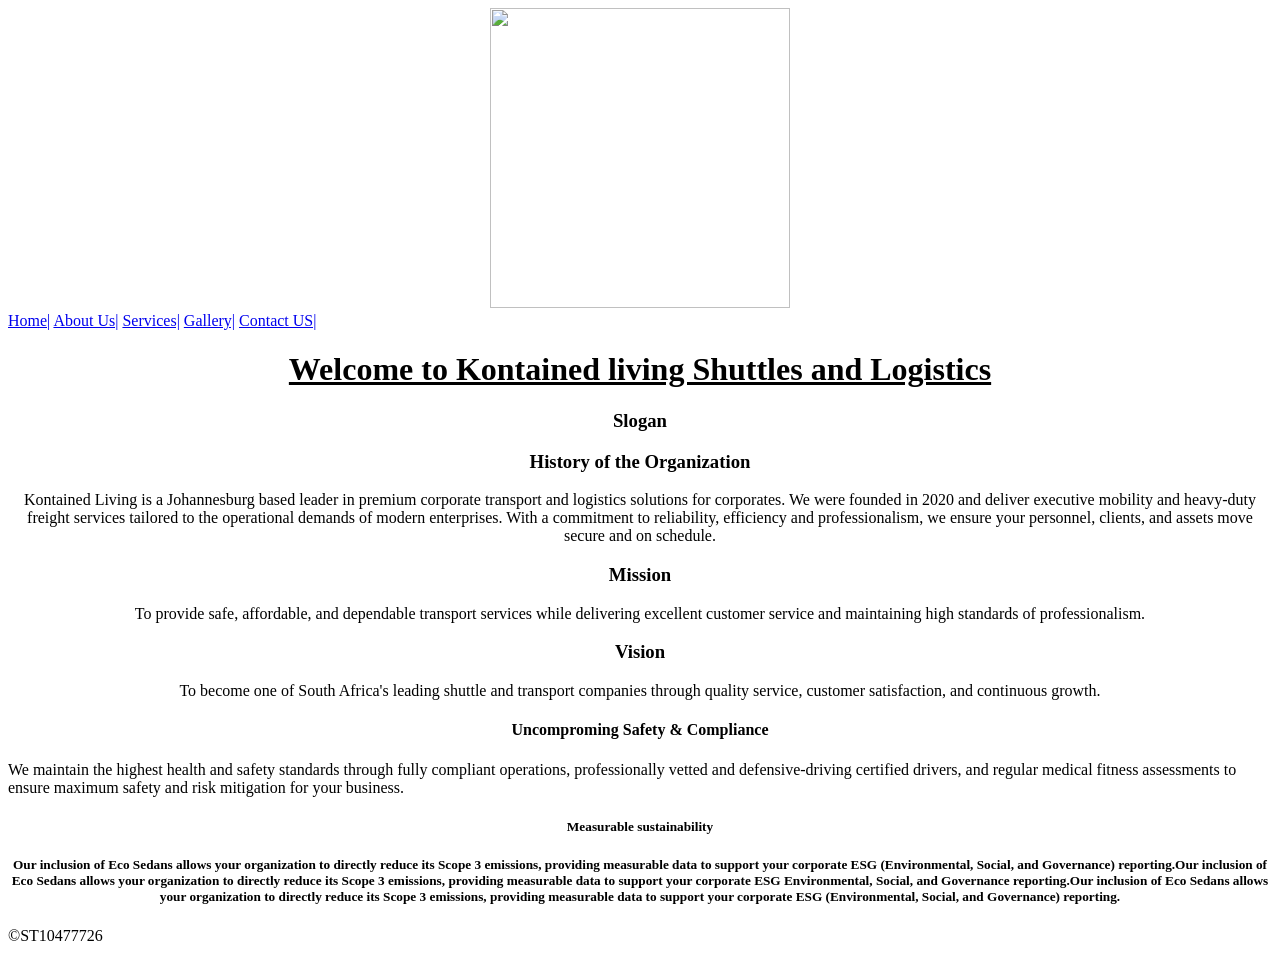
==== About.html @ bf4a71a9 "Add files via upload" ====
<!DOCTYPE html>
<html lang="en">
 <head>
<title>About us</title>
 <body style="background-color:white;"></body>
 <header>
<center>
 <img src="images/logo.png"style="width:300px;height:300px;">
 </center>
 <nav>
<a href="home.html">Home|</a>
<a href="about.html">About Us|</a>
<a href="Service.html">Services|</a>
<a href="gallery.html">Gallery|</a>
<a href="contact.html">Contact US|</a>
 </nav>
 </header>
 <main>
<h1><u><center>Welcome to Kontained living Shuttles and Logistics</center></u></h1>
<h3><b><center>Slogan</center></b></h3>
<h3><center>History of the Organization</center></h3>
<p><center>Kontained Living is a Johannesburg based leader in premium corporate transport and logistics solutions for corporates.  We were founded in 2020 and deliver executive mobility and heavy-duty freight services tailored to the operational demands of modern enterprises. With a commitment to reliability, efficiency and professionalism, we ensure your personnel, clients, and assets move secure and on schedule.</center></p>
<h3><b><center>Mission </center></b></h3>
<p><center>To provide safe, affordable, and dependable transport services while delivering excellent customer service and maintaining high standards of professionalism.</center></p>
<h3><b><center>Vision</center></b></h3>
<p><center>To become one of South Africa's leading shuttle and transport companies through quality service, customer satisfaction, and continuous growth.</center></p>
<h4><b><center>Uncomproming Safety & Compliance </center></b></h4>
<h4<center>We maintain the highest health and safety standards through fully compliant operations, professionally vetted and defensive-driving certified drivers, and regular medical fitness assessments to ensure maximum safety and risk mitigation for your business.</center>
<h5><b><center>Measurable sustainability</center></b></h5>
<h5><center>Our inclusion of Eco Sedans allows your organization to directly reduce its Scope 3 emissions, providing measurable data to support your corporate ESG (Environmental, Social, and Governance) reporting.Our inclusion of Eco Sedans allows your organization to directly reduce its Scope 3 emissions, providing measurable data to support your corporate ESG Environmental, Social, and Governance reporting.Our inclusion of Eco Sedans allows your organization to directly reduce its Scope 3 emissions, providing measurable data to support your corporate ESG (Environmental, Social, and Governance) reporting.</center></h5>
 </main>
 <footer>&copy;ST10477726</footer>
 </body>
 </html>
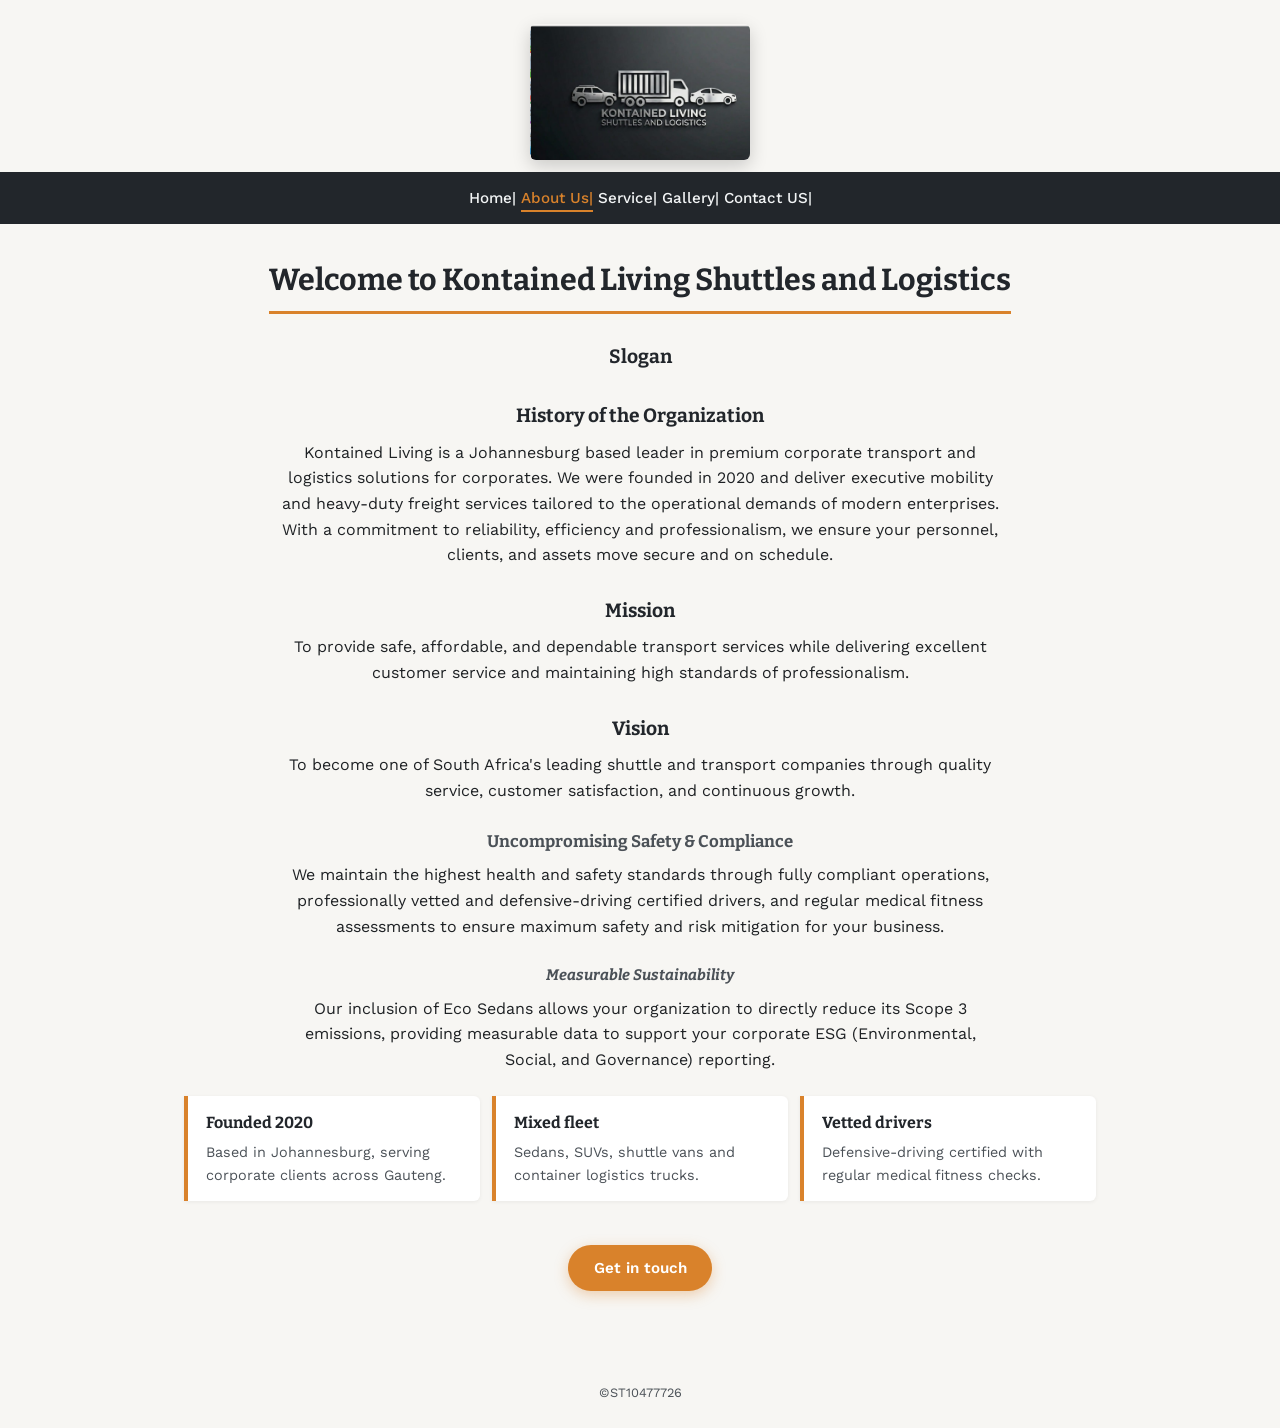
==== commit 408aede4: "First Commit" ====
--- a/About.html
+++ b/About.html
@@ -1,34 +1,75 @@
-<!DOCTYPE html>
-<html lang="en">
- <head>
-<title>About us</title>
- <body style="background-color:white;"></body>
- <header>
-<center>
- <img src="images/logo.png"style="width:300px;height:300px;">
- </center>
- <nav>
-<a href="home.html">Home|</a>
-<a href="about.html">About Us|</a>
-<a href="Service.html">Services|</a>
-<a href="gallery.html">Gallery|</a>
-<a href="contact.html">Contact US|</a>
- </nav>
- </header>
- <main>
-<h1><u><center>Welcome to Kontained living Shuttles and Logistics</center></u></h1>
-<h3><b><center>Slogan</center></b></h3>
-<h3><center>History of the Organization</center></h3>
-<p><center>Kontained Living is a Johannesburg based leader in premium corporate transport and logistics solutions for corporates.  We were founded in 2020 and deliver executive mobility and heavy-duty freight services tailored to the operational demands of modern enterprises. With a commitment to reliability, efficiency and professionalism, we ensure your personnel, clients, and assets move secure and on schedule.</center></p>
-<h3><b><center>Mission </center></b></h3>
-<p><center>To provide safe, affordable, and dependable transport services while delivering excellent customer service and maintaining high standards of professionalism.</center></p>
-<h3><b><center>Vision</center></b></h3>
-<p><center>To become one of South Africa's leading shuttle and transport companies through quality service, customer satisfaction, and continuous growth.</center></p>
-<h4><b><center>Uncomproming Safety & Compliance </center></b></h4>
-<h4<center>We maintain the highest health and safety standards through fully compliant operations, professionally vetted and defensive-driving certified drivers, and regular medical fitness assessments to ensure maximum safety and risk mitigation for your business.</center>
-<h5><b><center>Measurable sustainability</center></b></h5>
-<h5><center>Our inclusion of Eco Sedans allows your organization to directly reduce its Scope 3 emissions, providing measurable data to support your corporate ESG (Environmental, Social, and Governance) reporting.Our inclusion of Eco Sedans allows your organization to directly reduce its Scope 3 emissions, providing measurable data to support your corporate ESG Environmental, Social, and Governance reporting.Our inclusion of Eco Sedans allows your organization to directly reduce its Scope 3 emissions, providing measurable data to support your corporate ESG (Environmental, Social, and Governance) reporting.</center></h5>
- </main>
- <footer>&copy;ST10477726</footer>
- </body>
- </html>
+<!DOCTYPE html>
+<html lang="en">
+<head>
+<meta charset="UTF-8">
+<meta name="viewport" content="width=device-width, initial-scale=1">
+<meta name="description" content="About Kontained Living Shuttles and Logistics — our history, mission, vision and safety standards.">
+<title>About us | Kontained Living Shuttles and Logistics</title>
+<link rel="stylesheet" href="CSS/style.css">
+</head>
+<body>
+
+<header>
+  <img src="IMAGES/logo.png" alt="Kontained Living Shuttles and Logistics logo">
+  <nav>
+    <center>
+    <a href="Home.html">Home|</a>
+    <a href="About.html" class="active">About Us|</a>
+    <a href="Service.html">Service|</a>
+    <a href="Gallery.html">Gallery|</a>
+    <a href="Contact.html">Contact US|</a>
+  </nav>
+  </center>
+</header>
+
+<main>
+  <h1>Welcome to Kontained Living Shuttles and Logistics</h1>
+  <h3><b>Slogan</b></h3>
+
+  <h3>History of the Organization</h3>
+  <p>Kontained Living is a Johannesburg based leader in premium corporate transport and logistics
+  solutions for corporates. We were founded in 2020 and deliver executive mobility and heavy-duty
+  freight services tailored to the operational demands of modern enterprises. With a commitment to
+  reliability, efficiency and professionalism, we ensure your personnel, clients, and assets move
+  secure and on schedule.</p>
+
+  <h3><b>Mission</b></h3>
+  <p>To provide safe, affordable, and dependable transport services while delivering excellent
+  customer service and maintaining high standards of professionalism.</p>
+
+  <h3><b>Vision</b></h3>
+  <p>To become one of South Africa's leading shuttle and transport companies through quality
+  service, customer satisfaction, and continuous growth.</p>
+
+  <h4><b>Uncompromising Safety &amp; Compliance</b></h4>
+  <p>We maintain the highest health and safety standards through fully compliant operations,
+  professionally vetted and defensive-driving certified drivers, and regular medical fitness
+  assessments to ensure maximum safety and risk mitigation for your business.</p>
+
+  <h5><b>Measurable Sustainability</b></h5>
+  <p>Our inclusion of Eco Sedans allows your organization to directly reduce its Scope 3 emissions,
+  providing measurable data to support your corporate ESG (Environmental, Social, and Governance)
+  reporting.</p>
+
+  <div class="card-grid">
+    <div class="card">
+      <h4>Founded 2020</h4>
+      <p>Based in Johannesburg, serving corporate clients across Gauteng.</p>
+    </div>
+    <div class="card">
+      <h4>Mixed fleet</h4>
+      <p>Sedans, SUVs, shuttle vans and container logistics trucks.</p>
+    </div>
+    <div class="card">
+      <h4>Vetted drivers</h4>
+      <p>Defensive-driving certified with regular medical fitness checks.</p>
+    </div>
+  </div>
+
+  <a href="Contact.html" class="btn">Get in touch</a>
+</main>
+
+<footer>&copy;ST10477726</footer>
+
+</body>
+</html>
--- a/CSS/style.css
+++ b/CSS/style.css
@@ -0,0 +1,247 @@
+/* ==========================================================================
+   Kontained Living Shuttles and Logistics — site stylesheet
+   Link this into every page:  <link rel="stylesheet" href="style.css">
+   ========================================================================== */
+
+@import url('https://fonts.googleapis.com/css2?family=Bitter:ital,wght@0,400;0,600;0,700;1,600&family=Work+Sans:wght@400;500;600&display=swap');
+
+:root {
+  --charcoal-dark:  #22262b;
+  --charcoal-mid:   #343a40;
+  --silver:         #cfd4d8;
+  --silver-bright:  #f2f4f5;
+  --amber:          #d9822b;
+  --amber-dark:     #b56a1e;
+  --cream-bg:       #f7f6f3;
+  --ink:            #1e2124;
+  --ink-soft:       #4b5157;
+
+  --font-display: 'Bitter', Georgia, serif;
+  --font-body:    'Work Sans', -apple-system, Segoe UI, sans-serif;
+
+  --max-width: 960px;
+}
+* { box-sizing: border-box; }
+
+html, body {
+  margin: 0;
+  background: var(--cream-bg);
+  color: var(--ink);
+  font-family: 'Work Sans', -apple-system, Segoe UI, sans-serif;
+  font-size: 16px;
+  line-height: 1.6;
+}
+
+header { display: block; text-align: center; }
+
+header img {
+  display: block;
+  width: 220px;
+  height: auto;
+  margin: 1.5rem auto 0.75rem;
+  border-radius: 6px;
+  box-shadow: 0 6px 18px rgba(0, 0, 0, 0.18);
+}
+
+nav {
+  background: var(--charcoal-dark);
+  padding: 0.85rem 1rem;
+  display: flex;
+  gap: 1.5rem;
+  flex-wrap: wrap;
+  justify-content: center;
+}
+
+nav a {
+  color: var(--silver-bright);
+  font-weight: 500;
+  font-size: 0.95rem;
+  text-decoration: none;
+  padding-bottom: 3px;
+  border-bottom: 2px solid transparent;
+  transition: border-color 0.2s ease, color 0.2s ease;
+}
+
+nav a:hover,
+nav a:focus-visible { color: var(--amber); border-bottom-color: var(--amber); }
+
+nav a.active { color: var(--amber); border-bottom-color: var(--amber); }
+
+main {
+  max-width: var(--max-width);
+  margin: 0 auto;
+  padding: 2rem 1.5rem 3rem;
+  text-align: center;
+}
+
+h1, h2, h3, h4, h5 {
+  font-family: 'Bitter', Georgia, serif;
+  color: var(--charcoal-dark);
+  text-align: center;
+}
+
+h1 {
+  font-size: 1.9rem;
+  border-bottom: 3px solid var(--amber);
+  display: table;
+  margin: 0 auto 1.25rem;
+  padding-bottom: 0.4rem;
+}
+
+h3 { font-size: 1.2rem; margin: 1.75rem auto 0.5rem; }
+h4 { font-size: 1.05rem; margin: 1.5rem auto 0.5rem; color: var(--ink-soft); }
+h5 { font-size: 0.95rem; margin: 1.5rem auto 0.5rem; font-style: italic; color: var(--ink-soft); }
+
+main > p {
+  max-width: 720px;
+  margin: 0 auto 1rem;
+  text-align: center;
+  color: var(--ink);
+}
+
+.btn {
+  display: inline-block;
+  background: var(--amber);
+  color: #fff;
+  font-weight: 600;
+  font-size: 0.95rem;
+  text-decoration: none;
+  padding: 0.7rem 1.6rem;
+  border-radius: 999px;
+  margin: 1.25rem auto;
+  box-shadow: 0 4px 14px rgba(217, 130, 43, 0.35);
+  transition: background 0.2s ease, transform 0.15s ease;
+}
+
+.btn:hover { background: var(--amber-dark); transform: translateY(-1px); }
+
+.card-grid {
+  display: flex;
+  flex-wrap: wrap;
+  justify-content: center;
+  gap: 0.75rem;
+  max-width: var(--max-width);
+  margin: 1.5rem auto;
+}
+
+.card-grid .card {
+  background: #fff;
+  border-left: 4px solid var(--amber);
+  border-radius: 0 6px 6px 0;
+  box-shadow: 0 1px 4px rgba(0, 0, 0, 0.06);
+  padding: 0.85rem 1.1rem;
+  text-align: left;
+  flex: 1 1 240px;
+  max-width: 300px;
+}
+
+.card-grid .card h4 { margin: 0 0 0.35rem; text-align: left; color: var(--charcoal-dark); font-size: 1rem; }
+.card-grid .card p { margin: 0; text-align: left; font-size: 0.9rem; color: var(--ink-soft); }
+
+main > .card {
+  background: #fff;
+  border-left: 4px solid var(--amber);
+  border-radius: 0 6px 6px 0;
+  box-shadow: 0 1px 4px rgba(0, 0, 0, 0.06);
+  padding: 0.85rem 1.1rem;
+  text-align: left;
+  max-width: 420px;
+  margin: 0.75rem auto;
+}
+
+main > .card h4 { margin: 0 0 0.35rem; text-align: left; }
+main > .card p { text-align: left; margin: 0; }
+
+ul {
+  list-style: none;
+  padding-left: 0;
+  max-width: 480px;
+  margin: 1.5rem auto;
+  text-align: left;
+}
+
+ul li {
+  font-family: 'Bitter', Georgia, serif;
+  font-style: italic;
+  font-size: 1.05rem;
+  background: #fff;
+  border-left: 4px solid var(--amber);
+  padding: 0.65rem 1rem;
+  margin-bottom: 0.6rem;
+  border-radius: 0 4px 4px 0;
+  box-shadow: 0 1px 4px rgba(0, 0, 0, 0.06);
+}
+
+ul li span {
+  display: block;
+  font-family: 'Work Sans', sans-serif;
+  font-style: normal;
+  font-size: 0.85rem;
+  color: var(--ink-soft);
+  margin-top: 0.2rem;
+}
+
+#gallery-card-container {
+  display: flex;
+  flex-wrap: wrap;
+  justify-content: center;
+  gap: 1rem;
+  max-width: var(--max-width);
+  margin: 1.5rem auto;
+}
+
+.gallery-card,
+main > figure {
+  background: #fff;
+  border: 1px solid var(--silver);
+  border-radius: 8px;
+  box-shadow: 0 1px 4px rgba(0, 0, 0, 0.08);
+  padding: 8px;
+  width: 260px;
+  transition: transform 0.2s ease, box-shadow 0.2s ease;
+}
+
+.gallery-card:hover,
+main > figure:hover { transform: translateY(-3px); box-shadow: 0 8px 18px rgba(0, 0, 0, 0.16); }
+
+.gallery-card img,
+main > figure img,
+main > figure video {
+  display: block;
+  width: 100%;
+  height: 180px;
+  object-fit: cover;
+  border-radius: 6px;
+}
+
+main > figure video { object-fit: contain; background: var(--charcoal-dark); }
+
+.gallery-card figcaption,
+main > figure figcaption {
+  margin-top: 0.5rem;
+  font-size: 0.85rem;
+  color: var(--ink-soft);
+  text-align: center;
+}
+
+main iframe {
+  width: 100%;
+  max-width: 480px;
+  height: 320px;
+  border: 0;
+  border-radius: 8px;
+  display: block;
+  margin: 1rem auto 0;
+  box-shadow: 0 4px 14px rgba(0, 0, 0, 0.12);
+}
+
+footer { display: block; text-align: center; color: var(--ink-soft); font-size: 0.8rem; padding: 1.5rem; }
+
+@media (max-width: 600px) {
+  nav { gap: 1rem; padding: 0.75rem 1rem; }
+  h1 { font-size: 1.5rem; }
+  .gallery-card, main > figure { width: 100%; max-width: 320px; }
+}
+
+
+
